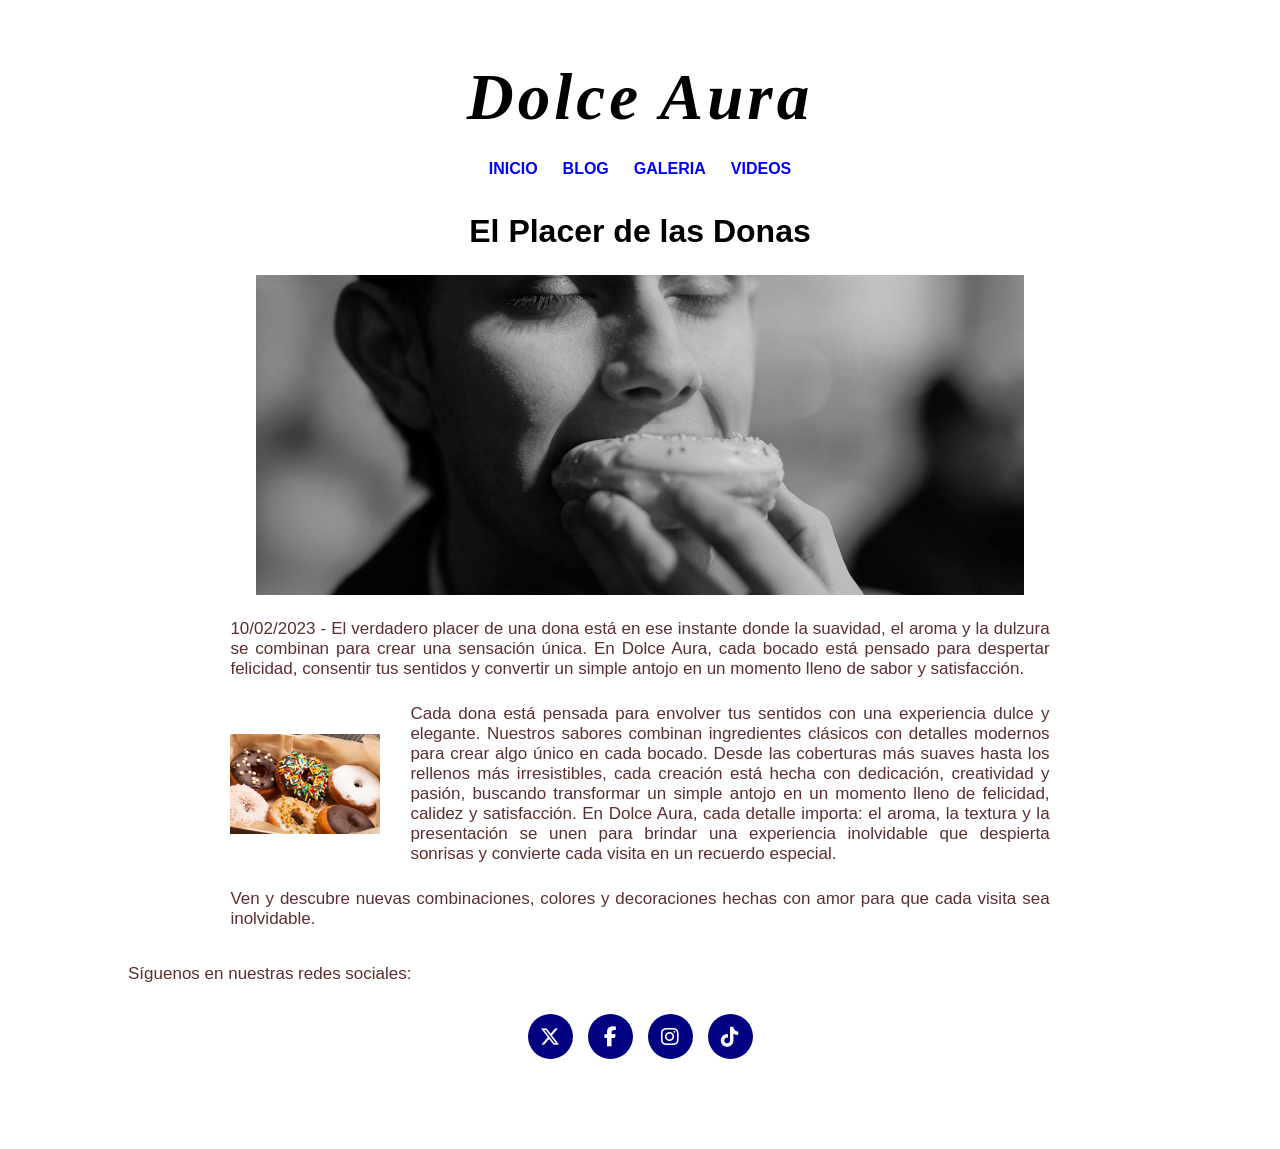
==== blog.html @ 7ad26d0d "Add files via upload" ====
<!DOCTYPE html>
<html lang="en">
<head>
    <meta charset="UTF-8">
    <meta name="viewport" content="width=device-width, initial-scale=1.0">
    <title>Blog - Dolce Aura</title>
    <link rel="stylesheet" href="estilo.css">
    <link rel="stylesheet" href="https://cdnjs.cloudflare.com/ajax/libs/font-awesome/6.5.0/css/all.min.css">
</head>

<body>

<section id="blog" class="seccion">

    <header class="encabezado-seccion">
        <h1>Dolce Aura</h1>

        <nav>
            <a href="index.html">INICIO</a>
            <a href="blog.html">BLOG</a>
            <a href="galeria.html">GALERIA</a>
            <a href="videos.html">VIDEOS</a>
        </nav>
    </header>

    <h2>El Placer de las Donas</h2>

    <img src="img/ZEYS4M_fN_1256x620__2.jpg" alt="Blog de donas" class="imagen-blog">

    <p>
        10/02/2023 - El verdadero placer de una dona está en ese instante donde la suavidad, el aroma y la dulzura se combinan para crear una sensación única. En Dolce Aura, cada bocado está pensado para despertar felicidad, consentir tus sentidos y convertir un simple antojo en un momento lleno de sabor y satisfacción.
    </p>

    <div class="contenido-blog">
        <img src="img/donas.webp" alt="Dona">

        <p>
            Cada dona está pensada para envolver tus sentidos con una experiencia dulce y elegante. Nuestros sabores combinan ingredientes clásicos con detalles modernos para crear algo único en cada bocado. Desde las coberturas más suaves hasta los rellenos más irresistibles, cada creación está hecha con dedicación, creatividad y pasión, buscando transformar un simple antojo en un momento lleno de felicidad, calidez y satisfacción. En Dolce Aura, cada detalle importa: el aroma, la textura y la presentación se unen para brindar una experiencia inolvidable que despierta sonrisas y convierte cada visita en un recuerdo especial.
        </p>
    </div>

    <p>
        Ven y descubre nuevas combinaciones, colores y decoraciones hechas con amor para que cada visita sea inolvidable.
    </p>

    <p class="texto-redes">Síguenos en nuestras redes sociales:</p>

    <div class="redes redes-seccion">
        <a href="#"><i class="fa-brands fa-x-twitter"></i></a>
        <a href="#"><i class="fa-brands fa-facebook-f"></i></a>
        <a href="#"><i class="fa-brands fa-instagram"></i></a>
        <a href="#"><i class="fa-brands fa-tiktok"></i></a>
    </div>

</section>

</body>
---- estilo.css ----
body{ 
    background-image: url(img/Skype_Picture-1100x500.png); 
    margin: 0; 
    min-height: 100vh; 
    background-size: cover; 
    background-position: center; 
    background-repeat: no-repeat; 
    font-family: Arial, sans-serif; 
} 

html {
    scroll-behavior: smooth;
}

.overlay{ 
    width: 100%; 
    height: 100vh; 
    background: rgba(0,0,0,0.35); 
    display: flex; 
    flex-direction: column; 
    justify-content: center; 
    align-items: center; 
    text-align: center; 
    color: white; 
} 

h1{ 
    font-size: 70px; 
    font-style: italic; 
    letter-spacing: 4px; 
    margin: 0; 
} 

p{ 
    margin-top: 20px; 
    font-size: 20px; 
    width: 60%; 
} 

nav{ 
    margin-top: 25px; 
    display: flex; 
    gap: 25px; 
} 

nav a{ 
    color: white; 
    text-decoration: none; 
    font-size: 20px; 
    font-weight: bold; 
    transition: 0.3s; 
} 

nav a:hover{ 
    color: pink; 
}

.redes {
    margin-top: 18px;
    display: flex;
    gap: 15px;
}

.redes a {
    color: white;
    text-decoration: none;
    font-size: 22px;
    transition: 0.3s;
}

.redes a:hover {
    color: pink;
}

section {
    min-height: 100vh;
    padding: 60px 10%;
    text-align: center;
    background: white;
    color: black;
}

section h2 {
    font-size: 32px;
    margin-bottom: 25px;
}

section p {
    width: 80%;
    margin: 20px auto;
    font-size: 17px;
    color: #5c2f2f;
    text-align: justify;
}

.imagen-blog {
    width: 75%;
    max-width: 800px;
    height: 320px;
    object-fit: cover;
    filter: grayscale(100%);
}

.contenido-blog {
    width: 80%;
    margin: 25px auto;
    display: flex;
    align-items: center;
    gap: 30px;
}

.contenido-blog img {
    width: 150px;
}

.contenido-blog p {
    width: auto;
    margin: 0;
}
.galeria {
    width: 85%;
    margin: 0 auto;
    display: grid;
    grid-template-columns: repeat(3, 1fr);
    gap: 35px 25px;
}

.galeria div {
    text-align: center;
}

.galeria img {
    width: 100%;
    height: 170px;
    object-fit: cover;
    filter: grayscale(80%);
    box-shadow: 4px 4px 6px rgba(0,0,0,0.4);
}
.galeria p {
    width: 100%;
    margin-top: 12px;
    text-align: center;
    font-size: 16px;
    font-style: italic;
    color: #5c2f2f;
}

.videos {
    width: 80%;
    margin: 0 auto;
}

.videos div {
    margin-bottom: 35px;
}

video {
    width: 80%;
    max-width: 750px;
    box-shadow: 4px 4px 6px rgba(0,0,0,0.4);
}

.videos p {
    width: 80%;
    margin: 12px auto 0;
    text-align: center;
    font-size: 16px;
    color: #5c2f2f;
}

.texto-redes {
    width: 100%;
    margin-top: 35px;
    text-align: left;
    color: #5c2f2f;
    font-size: 17px;
}

.redes-seccion {
    justify-content: center;
    margin-top: 20px;
}

.redes-seccion a {
    width: 35px;
    height: 35px;
    background: black;
    color: white;
    border-radius: 50%;
    display: flex;
    justify-content: center;
    align-items: center;
    font-size: 18px;
}

.redes-seccion a:hover {
    background: pink;
    color: black;
}


button {
    margin-top: 30px;
    padding: 12px 25px;
    background: black;
    color: white;
    border: none;
    cursor: pointer;
    font-size: 16px;
    transition: 0.3s;
}

button:hover {
    background: pink;
    color: black;
}
.encabezado-seccion {
    text-align: center;
    margin-bottom: 35px;
}

.encabezado-seccion h1 {
    color: black;
    font-size: 65px;
    font-family: Georgia, serif;
    font-style: italic;
    margin-bottom: 25px;
}

.encabezado-seccion nav {
    justify-content: center;
    margin-top: 0;
}

.encabezado-seccion nav a {
    color: blue;
    font-size: 16px;
}

.encabezado-seccion nav a:hover {
    color: pink;
    border-bottom: 2px solid pink;
}
.video-responsive {
    width: 80%;
    max-width: 750px;
    margin: 0 auto 35px;
}

.video-responsive iframe {
    width: 100%;
    height: 420px;
    border: none;
    box-shadow: 4px 4px 6px rgba(0,0,0,0.4);
}
.titulo-nosotros{
    background: navy;
    color: white;
    padding: 15px;
    text-align: center;
}

.pagina-nosotros{
    background: white;
    min-height: 100vh;
}

.contenedor-nosotros{
    width: 85%;
    margin: 40px auto;
    background: white;
    padding: 30px;

    display: grid;

    grid-template-areas:
    "texto principal"
    "imagen1 principal";

    grid-template-columns: 2fr 1fr;

    gap: 30px;
}

.texto{
    grid-area: texto;
}

.texto p{
    column-count: 2;
    column-gap: 40px;
    text-align: justify;
}

.imagen-principal{
    grid-area: principal;
}

.imagen1{
    grid-area: imagen1;
}

.imagen2{
    display: none;
}

.imagen-principal img{
    width: 100%;
    max-width: 350px;
    height: 500px;
    object-fit: cover;
    box-shadow: 4px 4px 6px rgba(0,0,0,0.4);
}

.imagen1 img{
    width: 100%;
    max-width: 500px;
    height: 220px;
    object-fit: cover;
    box-shadow: 4px 4px 6px rgba(0,0,0,0.4);
}

.pie{
    background: navy;
    color: white;
    text-align: center;
    padding: 15px;
    margin-top: 30px;
}
.pagina-contactos{
    min-height: 100vh;
    background: linear-gradient(to right, #fff0f5, #ffe4e1);
}

.titulo-contactos{
    background: navy;
    color: white;
    padding: 15px;
    text-align: center;
}

.contenedor-contactos{
    width: 85%;
    margin: 40px auto;

    display: grid;

    grid-template-areas:
    "tabla formulario";

    grid-template-columns: 1fr 1fr;

    gap: 40px;
}

.tabla-contacto{
    grid-area: tabla;
}

.formulario-contacto{
    grid-area: formulario;
}

table{
    width: 100%;
    border-collapse: collapse;
    background: white;
}

th{
    background: navy;
    color: white;
    padding: 12px;
}

td{
    border: 1px solid #ccc;
    padding: 12px;
    text-align: center;
}

.formulario-contacto form{
    display: flex;
    flex-direction: column;
    gap: 15px;
    background: white;
    padding: 25px;
}

.formulario-contacto input,
.formulario-contacto textarea{
    padding: 10px;
    font-size: 16px;
}

.formulario-contacto button{
    width: 150px;
}

.mapa{
    width: 85%;
    margin: 40px auto;
}

.mapa iframe{
    box-shadow: 4px 4px 6px rgba(0,0,0,0.4);
}
.redes-seccion{
    justify-content: center;
    margin-top: 30px;
    margin-bottom: 30px;
}

.redes-seccion a{
    width: 45px;
    height: 45px;
    background: navy;
    color: white;
    border-radius: 50%;
    display: flex;
    justify-content: center;
    align-items: center;
    font-size: 20px;
    transition: 0.3s;
}

.redes-seccion a:hover{
    background: pink;
    color: black;
}
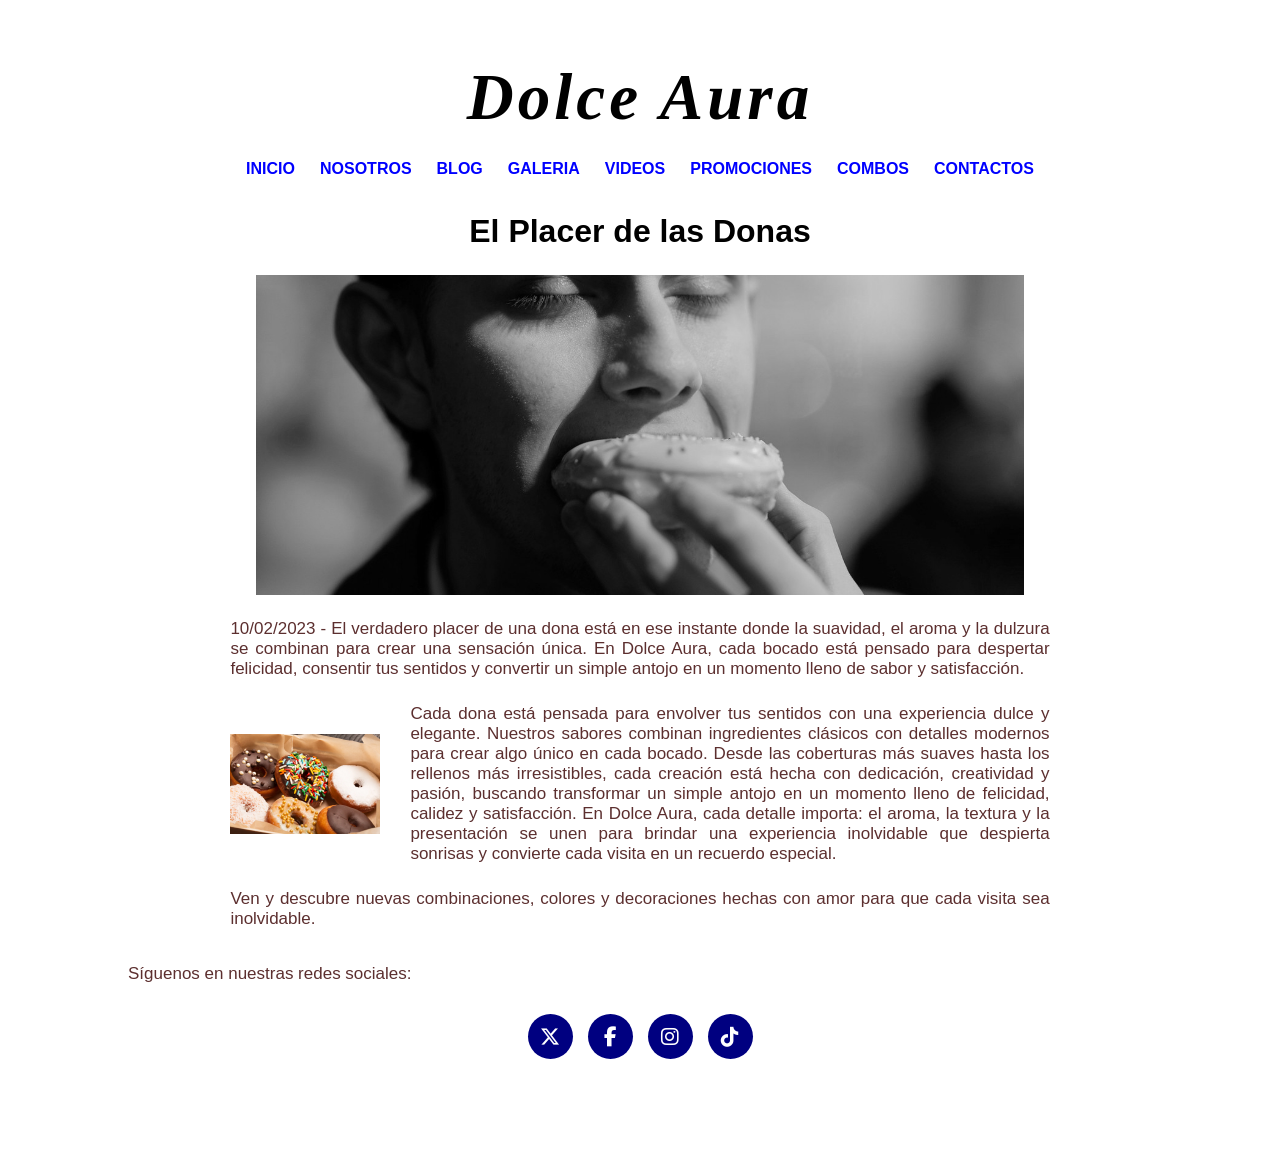
==== commit a20c0726: "Add files via upload" ====
--- a/blog.html
+++ b/blog.html
@@ -17,9 +17,13 @@
 
         <nav>
             <a href="index.html">INICIO</a>
+            <a href="nosotros.html">NOSOTROS</a>
             <a href="blog.html">BLOG</a>
             <a href="galeria.html">GALERIA</a>
             <a href="videos.html">VIDEOS</a>
+            <a href="promociones.html">PROMOCIONES</a>
+            <a href="combos.html">COMBOS</a>
+            <a href="contactos.html">CONTACTOS</a>
         </nav>
     </header>
 
--- a/estilo.css
+++ b/estilo.css
@@ -427,4 +427,72 @@
 .redes-seccion a:hover{
     background: pink;
     color: black;
+}
+/* PROMOCIONES */
+
+.contenedor-promociones{
+    display:flex;
+    justify-content:center;
+    gap:30px;
+    flex-wrap:wrap;
+    margin-top:40px;
+}
+
+.promo{
+    width:280px;
+    background:rgba(255,255,255,.9);
+    padding:20px;
+    border-radius:15px;
+    text-align:center;
+
+    animation: flotar 2s infinite;
+    transition: 0.4s;
+}
+
+.promo h2{
+    color:#8B4513;
+}
+
+.promo p{
+    color:#333;
+}
+
+.promo button{
+    background:#ff69b4;
+    color:white;
+    border:none;
+    padding:10px 20px;
+    border-radius:8px;
+    cursor:pointer;
+}
+
+.promo button:hover{
+    background:#ff1493;
+}
+@keyframes flotar{
+
+0%{
+transform:translateY(0px);
+}
+
+50%{
+transform:translateY(-10px);
+}
+
+100%{
+transform:translateY(0px);
+}
+
+}
+
+.promo:hover{
+transform:scale(1.08);
+}
+@media (max-width: 768px) {
+
+    .contenedor-promociones{
+        flex-direction: column;
+        align-items: center;
+    }
+
 }
